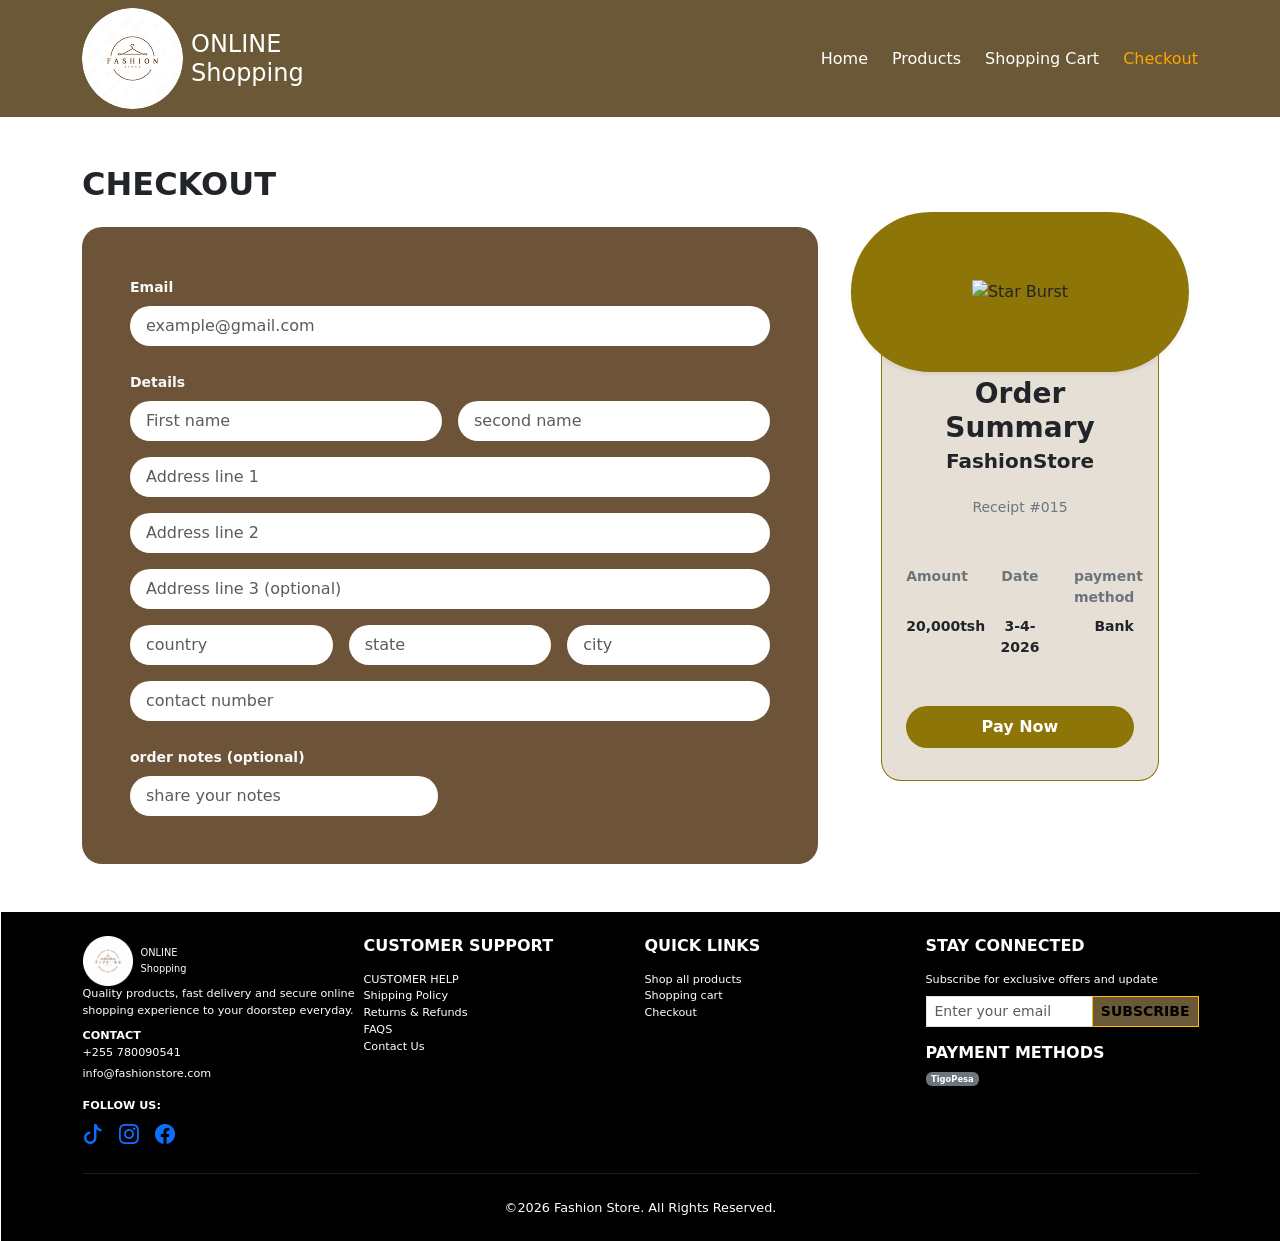
==== checkout.html @ 42ef6e22 "second changes" ====
<!DOCTYPE html>
<html lang="en">
<head>
    <meta charset="UTF-8">
    <meta name="viewport" content="width=device-width, initial-scale=1.0">
    <link href="https://cdn.jsdelivr.net/npm/bootstrap@5.0.2/dist/css/bootstrap.min.css" rel="stylesheet" 
    integrity="sha384-EVSTQN3/azprG1Anm3QDgpJLIm9Nao0Yz1ztcQTwFspd3yD65VohhpuuCOmLASjC" crossorigin="anonymous">
    <link href="https://cdn.jsdelivr.net/npm/bootstrap-icons@1.11.1/font/bootstrap-icons.css" rel="stylesheet">
    <title>SHOPPING Online</title>
    <link rel="stylesheet" href="style.css">
</head>
<nav class="navbar navbar-expand-lg sticky-top">
       <div class="container">
      <img src="image/logo.png" class="rounded-circle me-2" alt="logo">
      <h1 class="h4 text-white mb-0 "> ONLINE <br>Shopping </h1>
        <div class="collapse navbar-collapse justify-content-end" id="navbarNav">
        <ul class="navbar-nav d-flex flex-row gap-4">
        <li class="nav-item"><a class="navlink" href="index.html">Home</a></li>
        <li class="nav-item"><a class="navlink" href="products.html">Products</a></li>
        <li class="nav-item"><a class="navlink" href="shopping cart.html">Shopping Cart</a></li>
        <li class="nav-item"><a class="navlink active" href="checkout.html">Checkout</a></li>
            </ul>
        </div>
        </div>
    </nav>
<div class="container py-5">
  <h2 class="fw-bold text-uppercase mb-4">CHECKOUT</h2>

  <div class="row g-4">
    <!-- LEFT COLUMN: CHECKOUT FORM -->
    <div class="col-lg-8">
      <div class="p-4 p-md-5 text-white" style="background-color: #6d5438; border-radius: 20px;">
        <form>
          <!-- Email Section -->
          <div class="mb-4">
            <label class="form-label text-light small fw-semibold">Email</label>
            <input type="email" class="form-control rounded-pill border-0 py-2 px-3" placeholder="example@gmail.com">
          </div>

          <!-- Name Details -->
          <label class="form-label text-light small fw-semibold">Details</label>
          <div class="row g-3 mb-3">
            <div class="col-md-6">
              <input type="text" class="form-control rounded-pill border-0 py-2 px-3" placeholder="First name">
            </div>
            <div class="col-md-6">
              <input type="text" class="form-control rounded-pill border-0 py-2 px-3" placeholder="second name">
            </div>
          </div>

          <!-- Address Lines -->
          <div class="mb-3">
            <input type="text" class="form-control rounded-pill border-0 py-2 px-3 mb-3" placeholder="Address line 1">
            <input type="text" class="form-control rounded-pill border-0 py-2 px-3 mb-3" placeholder="Address line 2">
            <input type="text" class="form-control rounded-pill border-0 py-2 px-3" placeholder="Address line 3 (optional)">
          </div>

          <!-- Country, State, City -->
          <div class="row g-3 mb-3">
            <div class="col-md-4">
              <input type="text" class="form-control rounded-pill border-0 py-2 px-3" placeholder="country">
            </div>
            <div class="col-md-4">
              <input type="text" class="form-control rounded-pill border-0 py-2 px-3" placeholder="state">
            </div>
            <div class="col-md-4">
              <input type="text" class="form-control rounded-pill border-0 py-2 px-3" placeholder="city">
            </div>
          </div>

          <!-- Contact Number -->
          <div class="mb-4">
            <input type="tel" class="form-control rounded-pill border-0 py-2 px-3" placeholder="contact number">
          </div>

          <!-- Order Notes -->
          <div>
            <label class="form-label text-light small fw-semibold">order notes (optional)</label>
            <div class="row">
              <div class="col-md-6">
                <input type="text" class="form-control rounded-pill border-0 py-2 px-3" placeholder="share your notes">
              </div>
            </div>
          </div>
        </form>
      </div>
    </div>
   <!-- RIGHT COLUMN: RECEIPT CARD -->
<div class="col-lg-4 d-flex justify-content-center">
  
  <div class="position-relative w-100 d-flex flex-column align-items-center" style="margin-top: 20px;">
    
    <!-- 1. DUARA LA JUU (Oval Pill) -->
    <div class="position-absolute rounded-pill translate-middle-x d-flex align-items-center 
    justify-content-center shadow-sm" style="top: -35px; left: 50%; width: 95%; height: 160px;
     background-color: #8E7507; z-index: 2;">
      
      <img src="image/star 1.png" alt="Star Burst" style="max-width: 85%; 
      max-height: 50px; object-fit: contain;">
      
    </div>

    <!-- 3. RECTANGLE YA CHINI (Imeshushwa chini zaidi na urefu umeongezwa) -->
    <div class="p-4 text-center d-flex flex-column justify-content-between" 
         style="width: 78%; min-height: 520px; background-color: #e6dfd5; 
         border: 1px solid #8E7507; border-top: none; border-radius: 0 0 20px 20px; 
         padding-top: 130px !important; z-index: 1;">
      
      <!-- Taarifa za Risiti (Zimeshushwa chini) -->
      <div>
        <h3 class="fw-bold mb-1 text-dark">Order<br> Summary</h3>
        <h5 class="fw-semibold text-dark mb-4">FashionStore</h5>

        <p class="text-secondary small mb-5">Receipt #015</p>

        <div class="row text-secondary small mb-2 fw-semibold">
          <div class="col-4 text-start">Amount</div>
          <div class="col-4 text-center">Date</div>
          <div class="col-4 text-end">payment method</div>
        </div>

        <div class="row text-dark small fw-bold mb-4">
          <div class="col-4 text-start">20,000tsh</div>
          <div class="col-4 text-center">3-4-2026</div>
          <div class="col-4 text-end">Bank</div>
        </div>
      </div>

      <!-- Button ya Pay Now (Iko chini kabisa huko) -->
      <div class="pt-4 mb-2">
        <button class="btn text-white w-100 py-2 fw-semibold rounded-pill" 
        style="background-color: #8E7507;">
          Pay Now
        </button>
      </div>

    </div>

  </div>

</div>
  </div>
</div>
<footer class="footer-section py-3">
    <div class="container">
        <div class="row g-2 small">
            <div class="col-12 col-md-3">
        <div class="d-flex align-items-center">
        <img src="image\logo.png" alt="Logo" 
        class="footer-logo me-2" width="50px" height="50px">
        <div>
           <small class="logo-text text-white"> ONLINE<br>Shopping</small>
        </div>
        </div>
                <p class="mb-2">Quality products, fast delivery and secure online shopping experience to your doorstep everyday.</p>
                <p class="mb-1"><strong>CONTACT</strong><br>+255 780090541</p>
                <p class="mb-3">info@fashionstore.com</p>
                <p class="mb-1"><strong>FOLLOW US:</strong></p>
                <div class="d-flex gap-3 fs-5">
                    <a href="#" class="social-icon"><i class="bi bi-tiktok"></i></a>
                    <a href="#" class="social-icon"><i class="bi bi-instagram"></i></a>
                    <a href="#" class="social-icon"><i class="bi bi-facebook"></i></a>
                </div>
            </div>
            <div class="col-12 col-md-3">
                <h6 class="text-white fw-bold mb-3">CUSTOMER SUPPORT</h6>
                <ul class="list-unstyled footer-menu">
                    <li>CUSTOMER HELP</li>
                    <li>Shipping Policy</li>
                    <li>Returns & Refunds</li>
                    <li>FAQS</li>
                    <li>Contact Us</li>
                </ul>
            </div>
            <div class="col-12 col-md-3">
                <h6 class="text-white fw-bold mb-3">QUICK LINKS</h6>
                <ul class="list-unstyled footer-menu">
                   <li><a href="products.html" class="text-white text-decoration-none">Shop all products</a></li>
                    <li><a href="shopping cart.html" class="text-white text-decoration-none">Shopping cart</a></li>
                    <li><a href="checkout.html" class="text-white text-decoration-none">Checkout</a></li>
                </ul>
            </div>
            <div class="col-12 col-md-3">
                <h6 class="text-white fw-bold mb-3">STAY CONNECTED</h6>
                <p class="mb-2">Subscribe for exclusive offers and update</p>
                <div class="input-group mb-3">
                    <input type="email" class="form-control form-control-sm rounded-0" placeholder="Enter your email">
                    <button class="btn btn-warning btn-sm rounded-0 fw-bold" type="button">SUBSCRIBE</button>
                </div>
                <h6 class="text-white fw-bold mb-2">PAYMENT METHODS</h6>
                <div>
                    <span class="badge bg-secondary">TigoPesa</span>
                </div>
            </div>

        </div>

        <hr class="my-4 border-secondary">
        
        <div class="text-center">
            <p class="mb-0">&copy;2026 Fashion Store. All Rights Reserved.</p>
        </div>
    </div>
</footer>
</body>
</html>
---- style.css ----
nav{
    background-color: #6A5836;
}
.brand{
    display: flex;
    align-items: center;
}
.brand img{
    width: 50px;
    height: 50px;
}
.brand h1{
    font-size: 24px;
    margin: 0;
}
nav a{
    color: white;
    text-decoration: none;
}
.active{
    color: orange;
}
.hero-section{
    background-image: url("image/banner.jpg");
    background-size: cover;
    height: 200px;
    background-position: center;
    color: aliceblue;
    min-height: 60vh;
    background-color: rgba(0,0,0,0.5);
    backdrop-filter: blur(3px);                             
}
.btn-custom-brown {
    background-color: #5c4b37; 
    color: #ffffff;
    border: none;
}

.btn-custom-brown:hover {
    background-color: purple;
    color: #ffffff;
}

.btn-custom-gold {
    background-color: #a38241;
    color: #ffffff;
}
.my-btn{
    background-color: #6A5836;
    color: white;
}
.footer-section{
   background-color: black; 
   color: white;
    padding: 1.5rem !important;
    font-size: 0.8rem;
    margin-left: 1px;
}
.footer-links{
    margin-bottom: 3px;
    text-decoration: none;
}
/*product page*/
.btn-sm{
    background-color: #6A5836;
}
.card-img-top{
    height: 200px;
    object-fit: cover;
}
.product-card{
     transition: transform 0.3s ease;
}
.product-card:hover{
    transform: scale(1.2);
}
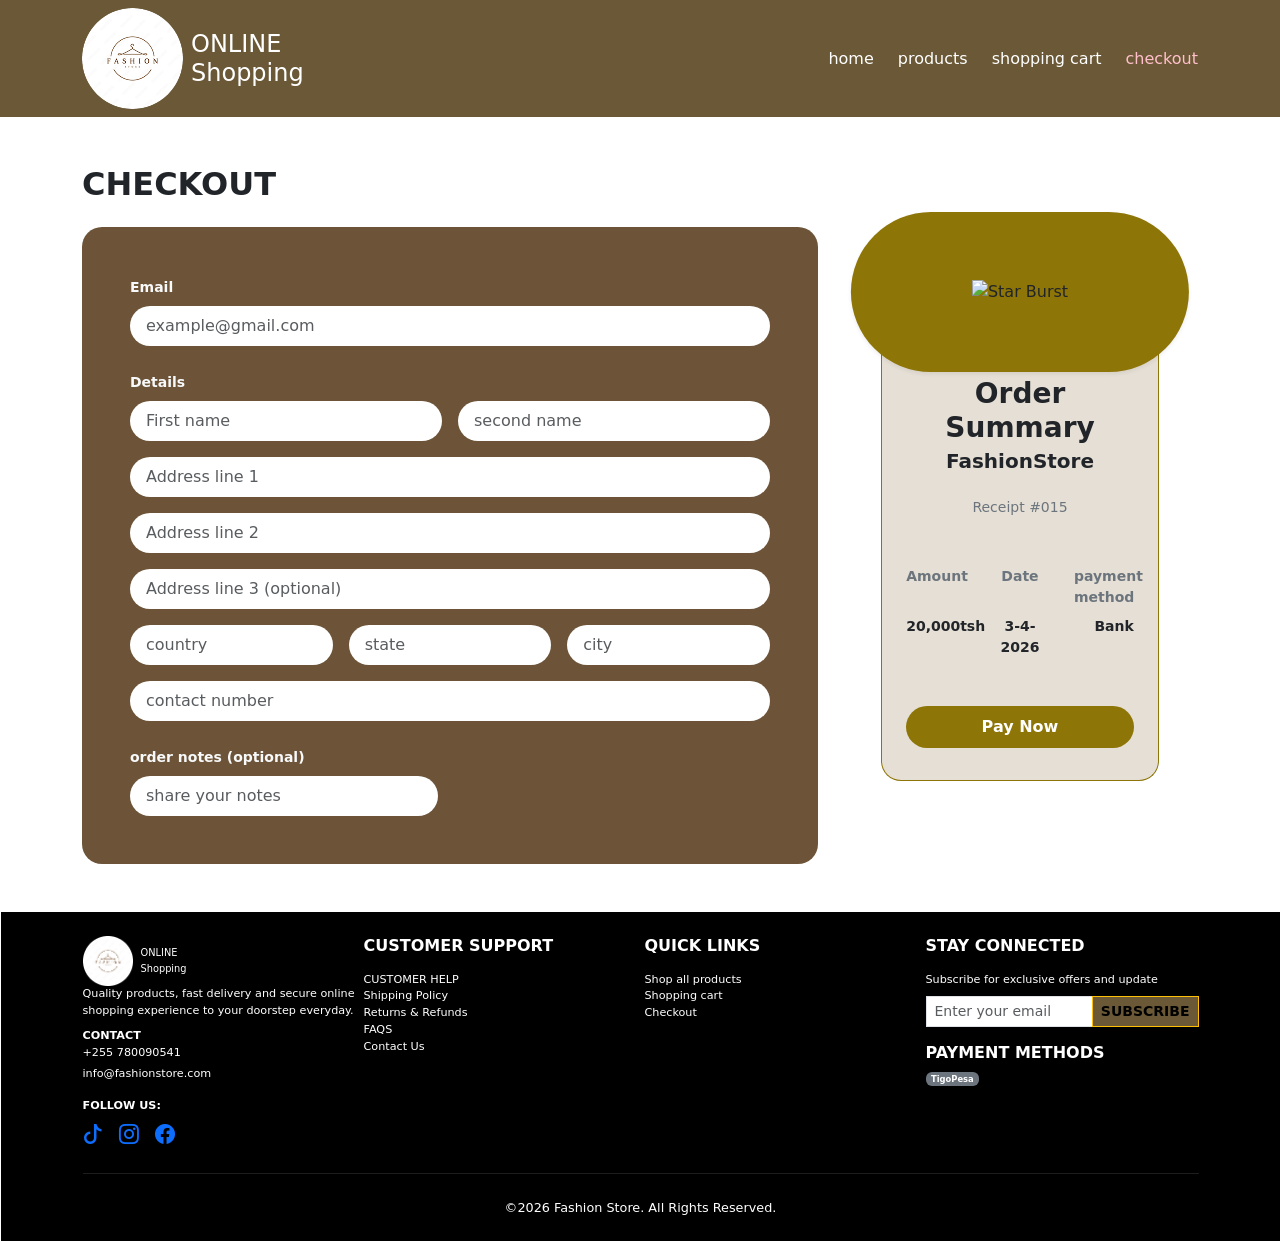
==== commit 424cf1b7: "updated added to cart btn" ====
--- a/checkout.html
+++ b/checkout.html
@@ -15,10 +15,10 @@
       <h1 class="h4 text-white mb-0 "> ONLINE <br>Shopping </h1>
         <div class="collapse navbar-collapse justify-content-end" id="navbarNav">
         <ul class="navbar-nav d-flex flex-row gap-4">
-        <li class="nav-item"><a class="navlink" href="index.html">Home</a></li>
-        <li class="nav-item"><a class="navlink" href="products.html">Products</a></li>
-        <li class="nav-item"><a class="navlink" href="shopping cart.html">Shopping Cart</a></li>
-        <li class="nav-item"><a class="navlink active" href="checkout.html">Checkout</a></li>
+        <li class="nav-item"><a class="navlink" href="index.html">home</a></li>
+        <li class="nav-item"><a class="navlink" href="products.html">products</a></li>
+        <li class="nav-item"><a class="navlink" href="shopping cart.html">shopping cart</a></li>
+        <li class="nav-item"><a class="navlink active" href="checkout.html">checkout</a></li>
             </ul>
         </div>
         </div>
--- a/style.css
+++ b/style.css
@@ -19,7 +19,7 @@
     text-decoration: none;
 }
 .active{
-    color: orange;
+    color: pink;
 }
 .hero-section{
     background-image: url("image/banner.jpg");
@@ -64,6 +64,11 @@
 /*product page*/
 .btn-sm{
     background-color: #6A5836;
+    transition: all 0.3s ease-in-out !important;
+}
+.btn-sm:hover{
+  transform: translateY(-5px);
+  box-shadow: 0 4px 10px rgba(0, 0,0,0.2);
 }
 .card-img-top{
     height: 200px;
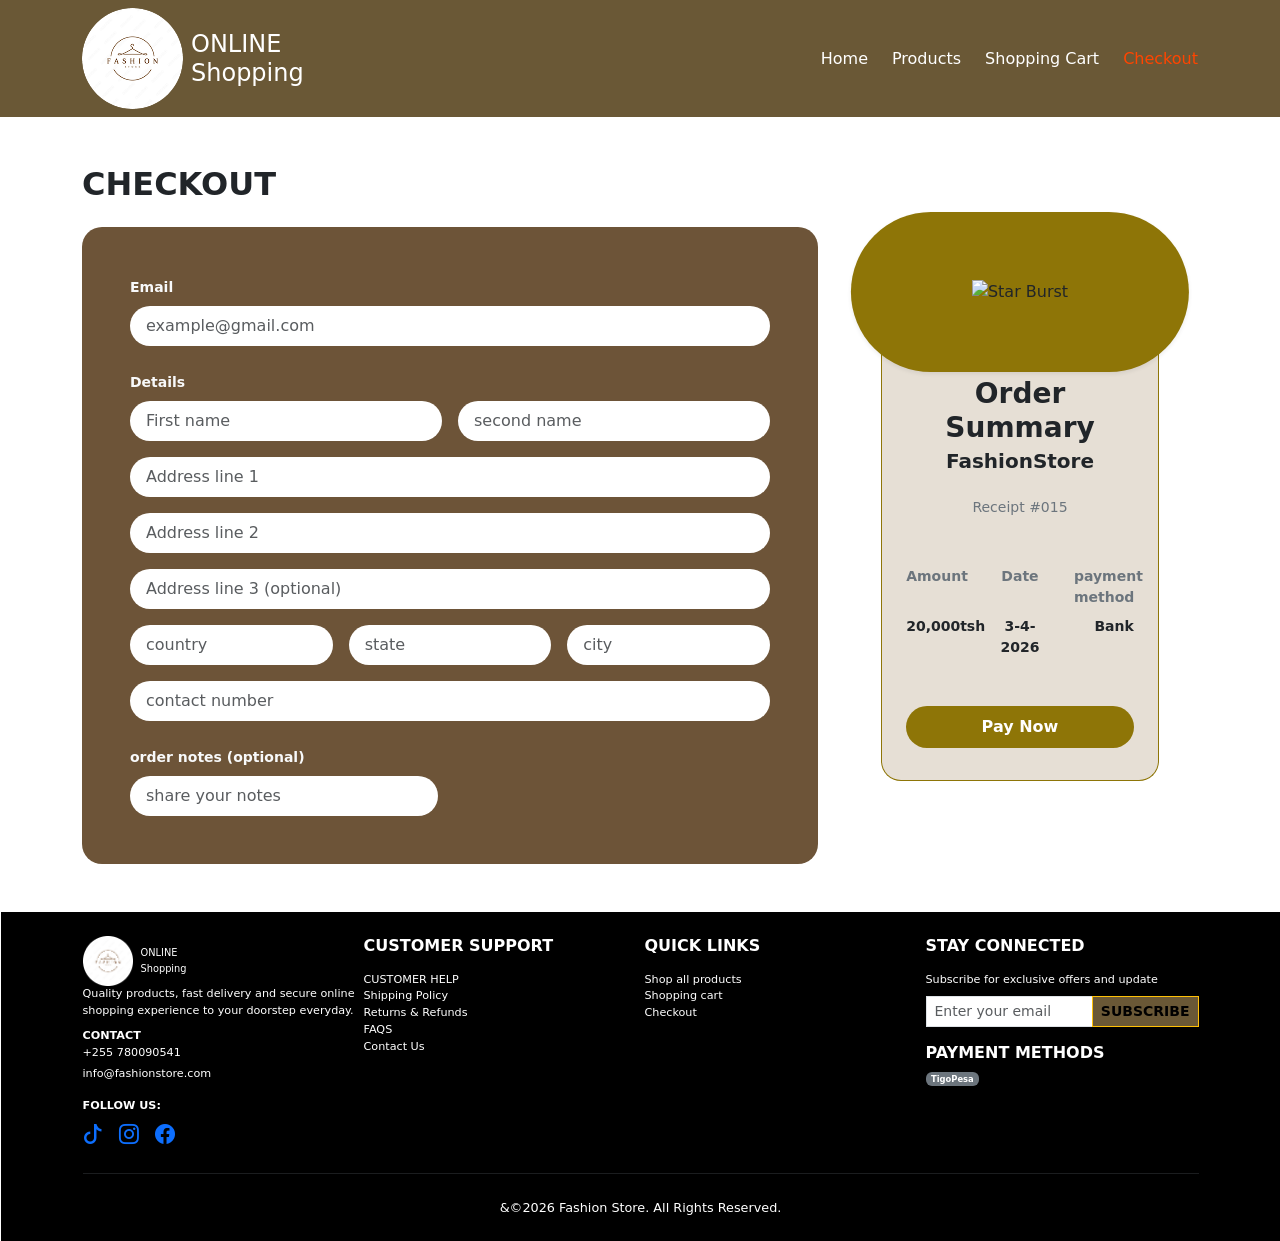
==== commit 4325618b: "changes" ====
--- a/checkout.html
+++ b/checkout.html
@@ -15,10 +15,10 @@
       <h1 class="h4 text-white mb-0 "> ONLINE <br>Shopping </h1>
         <div class="collapse navbar-collapse justify-content-end" id="navbarNav">
         <ul class="navbar-nav d-flex flex-row gap-4">
-        <li class="nav-item"><a class="navlink" href="index.html">home</a></li>
-        <li class="nav-item"><a class="navlink" href="products.html">products</a></li>
-        <li class="nav-item"><a class="navlink" href="shopping cart.html">shopping cart</a></li>
-        <li class="nav-item"><a class="navlink active" href="checkout.html">checkout</a></li>
+        <li class="nav-item"><a class="navlink" href="index.html">Home</a></li>
+        <li class="nav-item"><a class="navlink" href="products.html">Products</a></li>
+        <li class="nav-item"><a class="navlink" href="shopping cart.html">Shopping Cart</a></li>
+        <li class="nav-item"><a class="navlink active" href="checkout.html">Checkout</a></li>
             </ul>
         </div>
         </div>
@@ -198,7 +198,7 @@
         <hr class="my-4 border-secondary">
         
         <div class="text-center">
-            <p class="mb-0">&copy;2026 Fashion Store. All Rights Reserved.</p>
+            <p class="mb-0">&&copy;2026 Fashion Store. All Rights Reserved.</p>
         </div>
     </div>
 </footer>
--- a/style.css
+++ b/style.css
@@ -19,7 +19,7 @@
     text-decoration: none;
 }
 .active{
-    color: pink;
+    color: orangered
 }
 .hero-section{
     background-image: url("image/banner.jpg");
@@ -64,11 +64,6 @@
 /*product page*/
 .btn-sm{
     background-color: #6A5836;
-    transition: all 0.3s ease-in-out !important;
-}
-.btn-sm:hover{
-  transform: translateY(-5px);
-  box-shadow: 0 4px 10px rgba(0, 0,0,0.2);
 }
 .card-img-top{
     height: 200px;
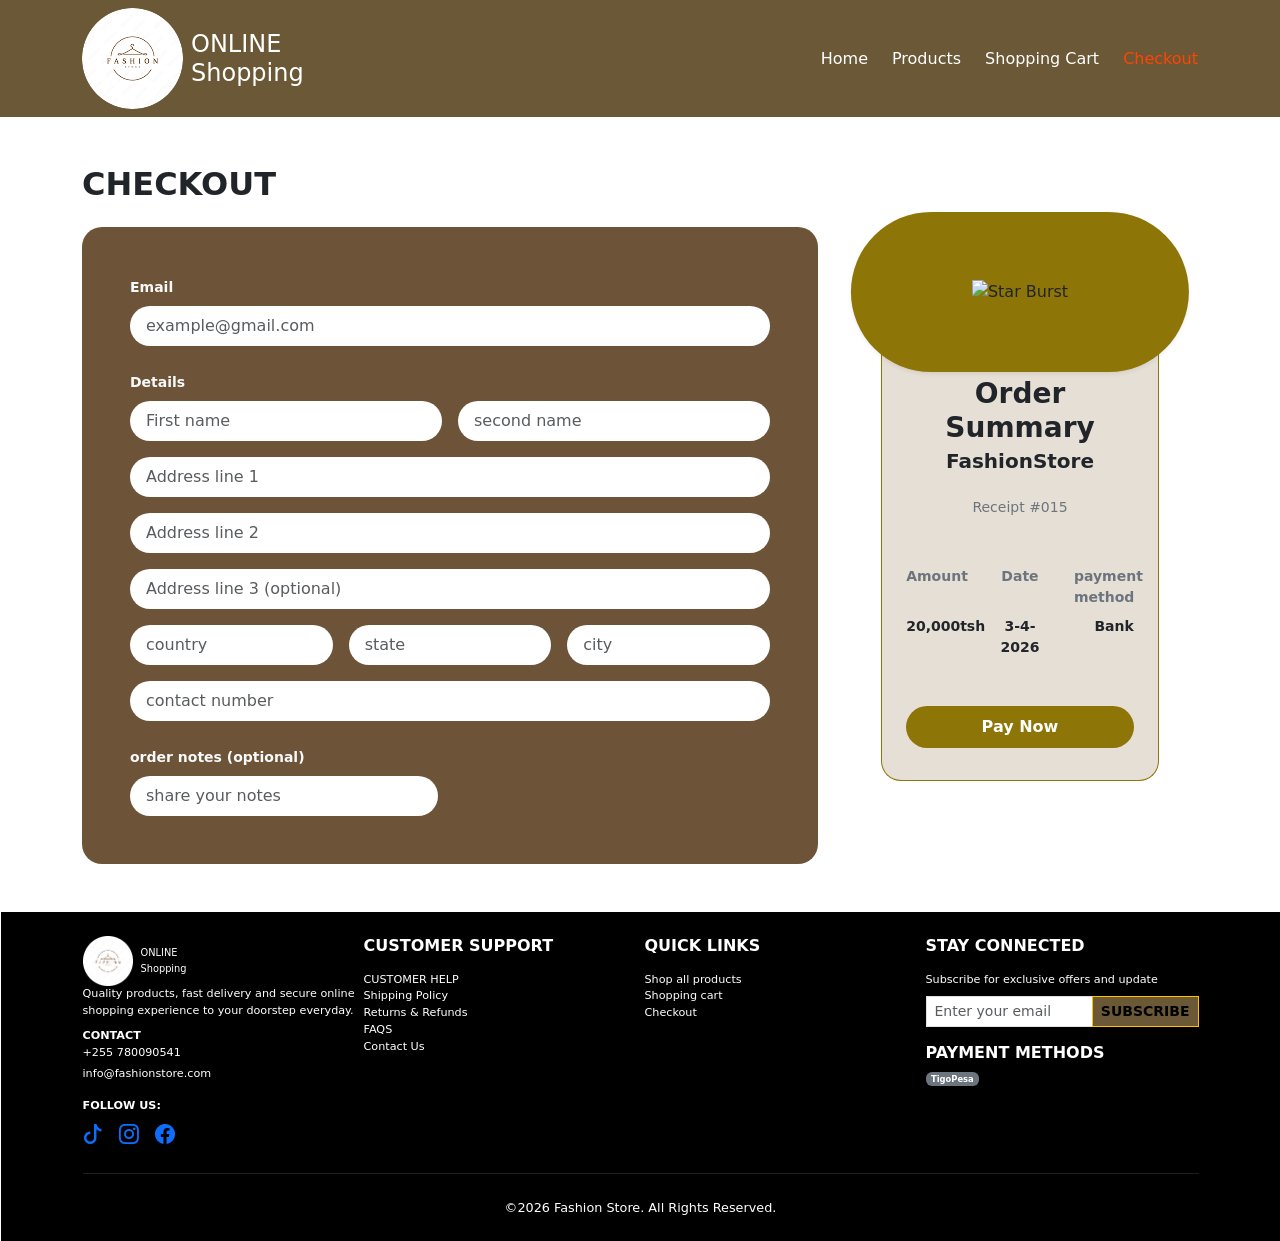
==== commit faa36a39: "changes" ====
--- a/checkout.html
+++ b/checkout.html
@@ -198,7 +198,7 @@
         <hr class="my-4 border-secondary">
         
         <div class="text-center">
-            <p class="mb-0">&&copy;2026 Fashion Store. All Rights Reserved.</p>
+            <p class="mb-0">&copy;2026 Fashion Store. All Rights Reserved.</p>
         </div>
     </div>
 </footer>
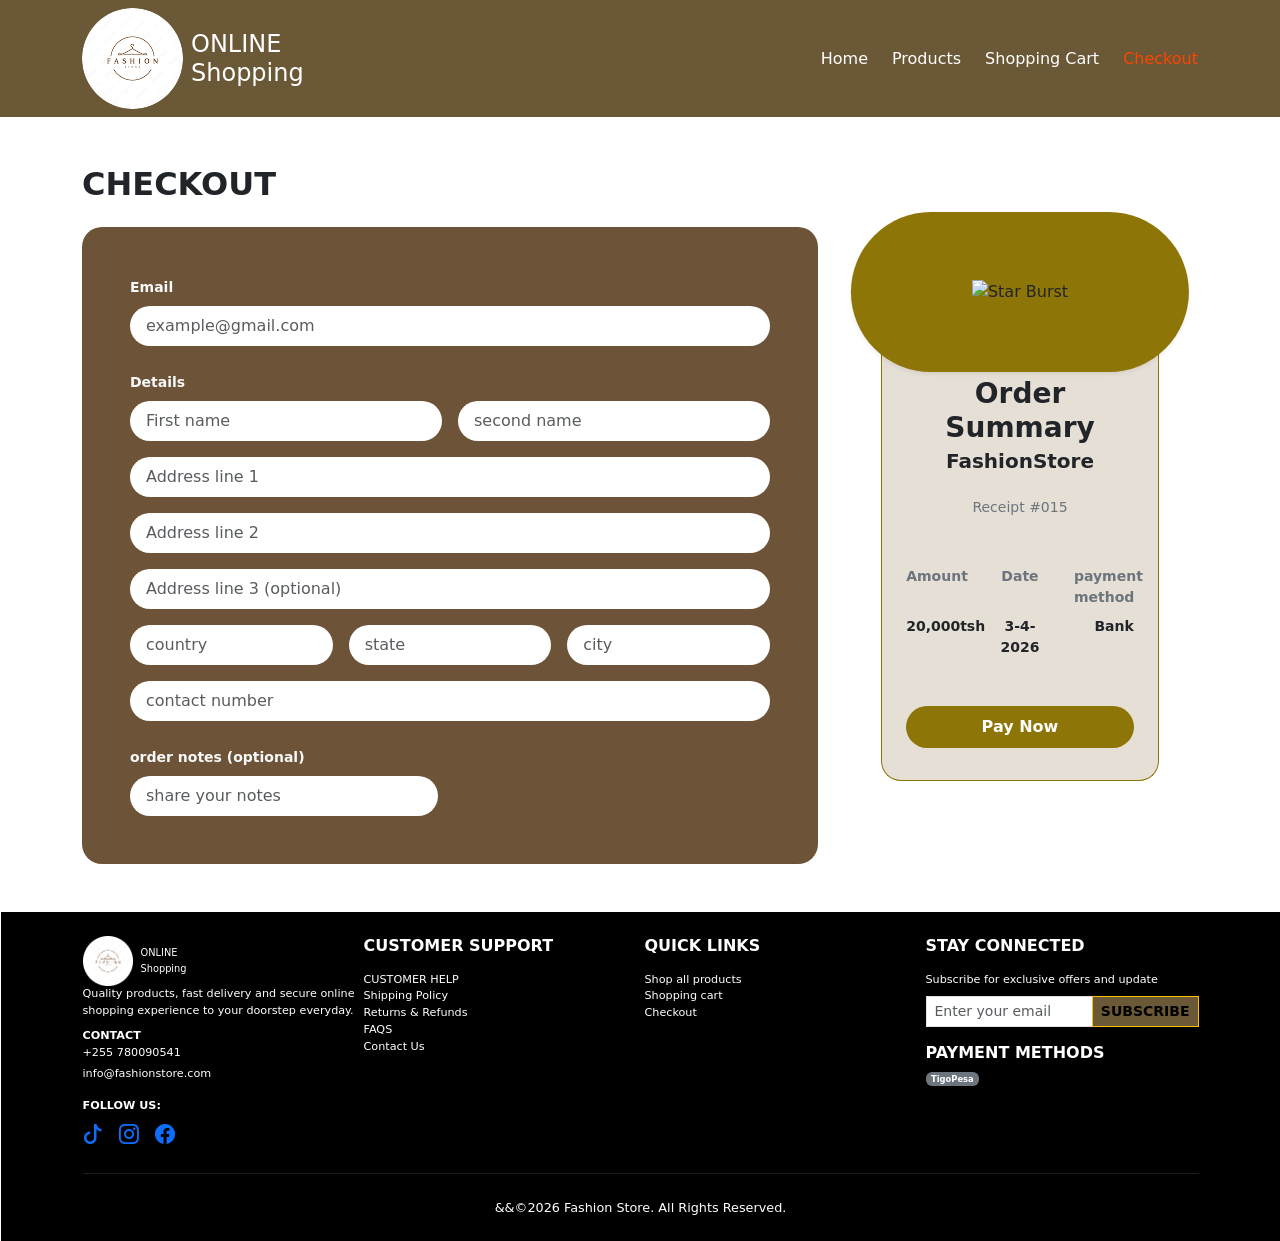
==== commit 068ba30a: "changes" ====
--- a/checkout.html
+++ b/checkout.html
@@ -198,7 +198,7 @@
         <hr class="my-4 border-secondary">
         
         <div class="text-center">
-            <p class="mb-0">&copy;2026 Fashion Store. All Rights Reserved.</p>
+            <p class="mb-0">&&&copy;2026 Fashion Store. All Rights Reserved.</p>
         </div>
     </div>
 </footer>
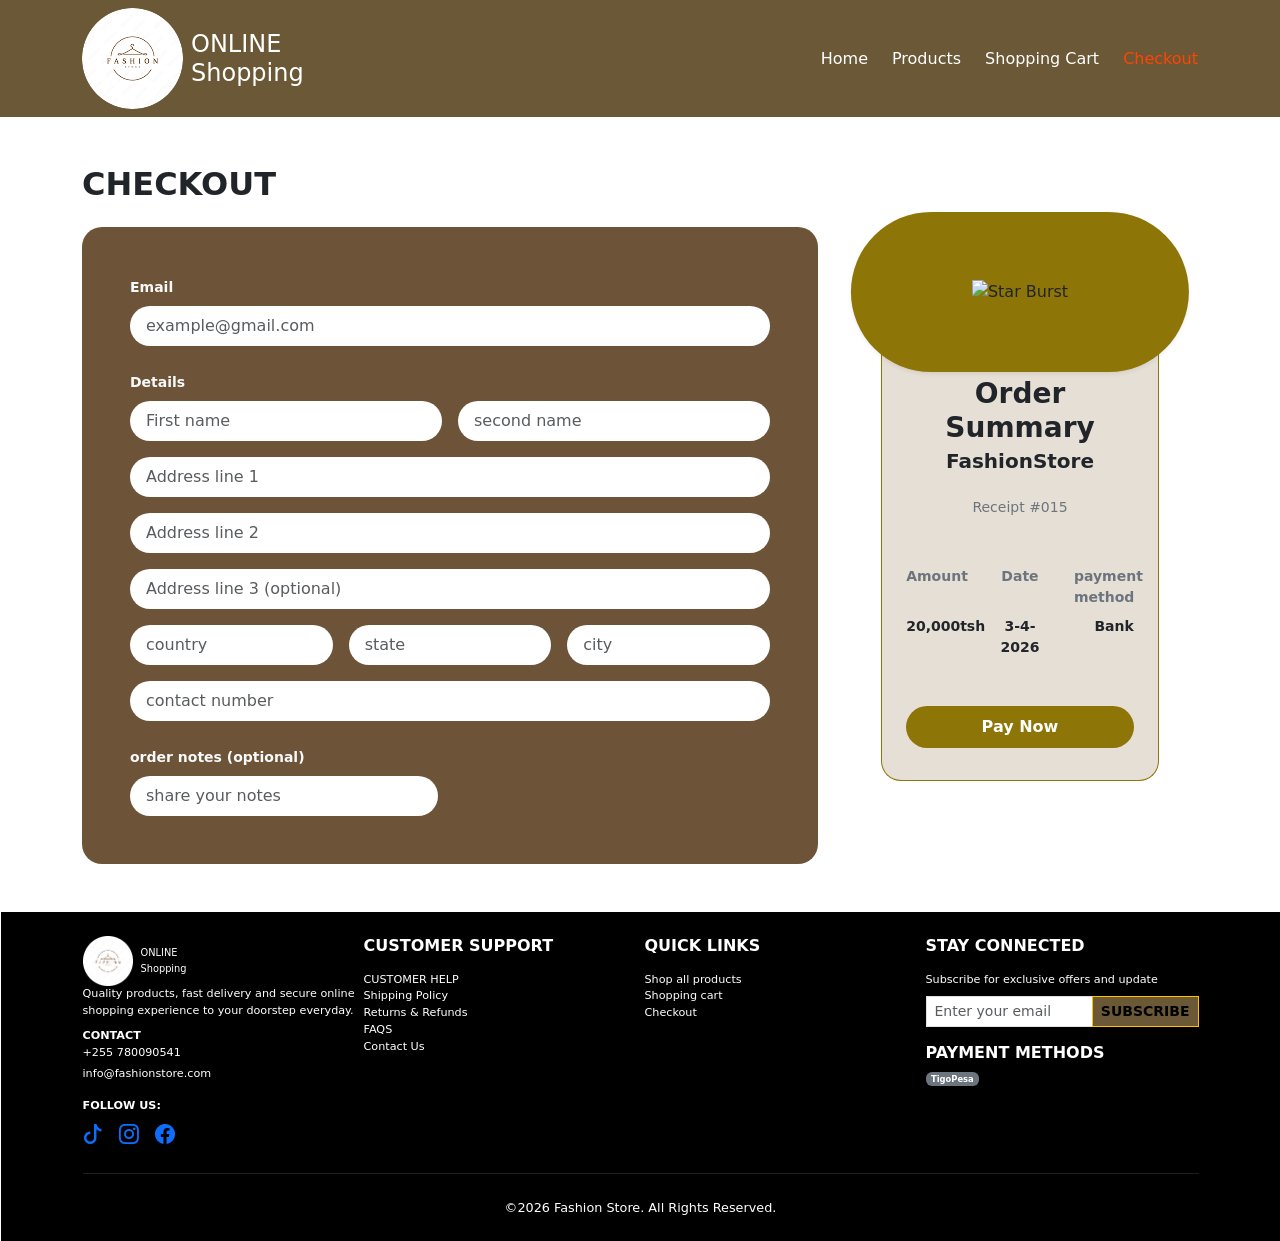
==== commit 12f4505c: "changes" ====
--- a/checkout.html
+++ b/checkout.html
@@ -198,7 +198,7 @@
         <hr class="my-4 border-secondary">
         
         <div class="text-center">
-            <p class="mb-0">&&&copy;2026 Fashion Store. All Rights Reserved.</p>
+            <p class="mb-0">&copy;2026 Fashion Store. All Rights Reserved.</p>
         </div>
     </div>
 </footer>
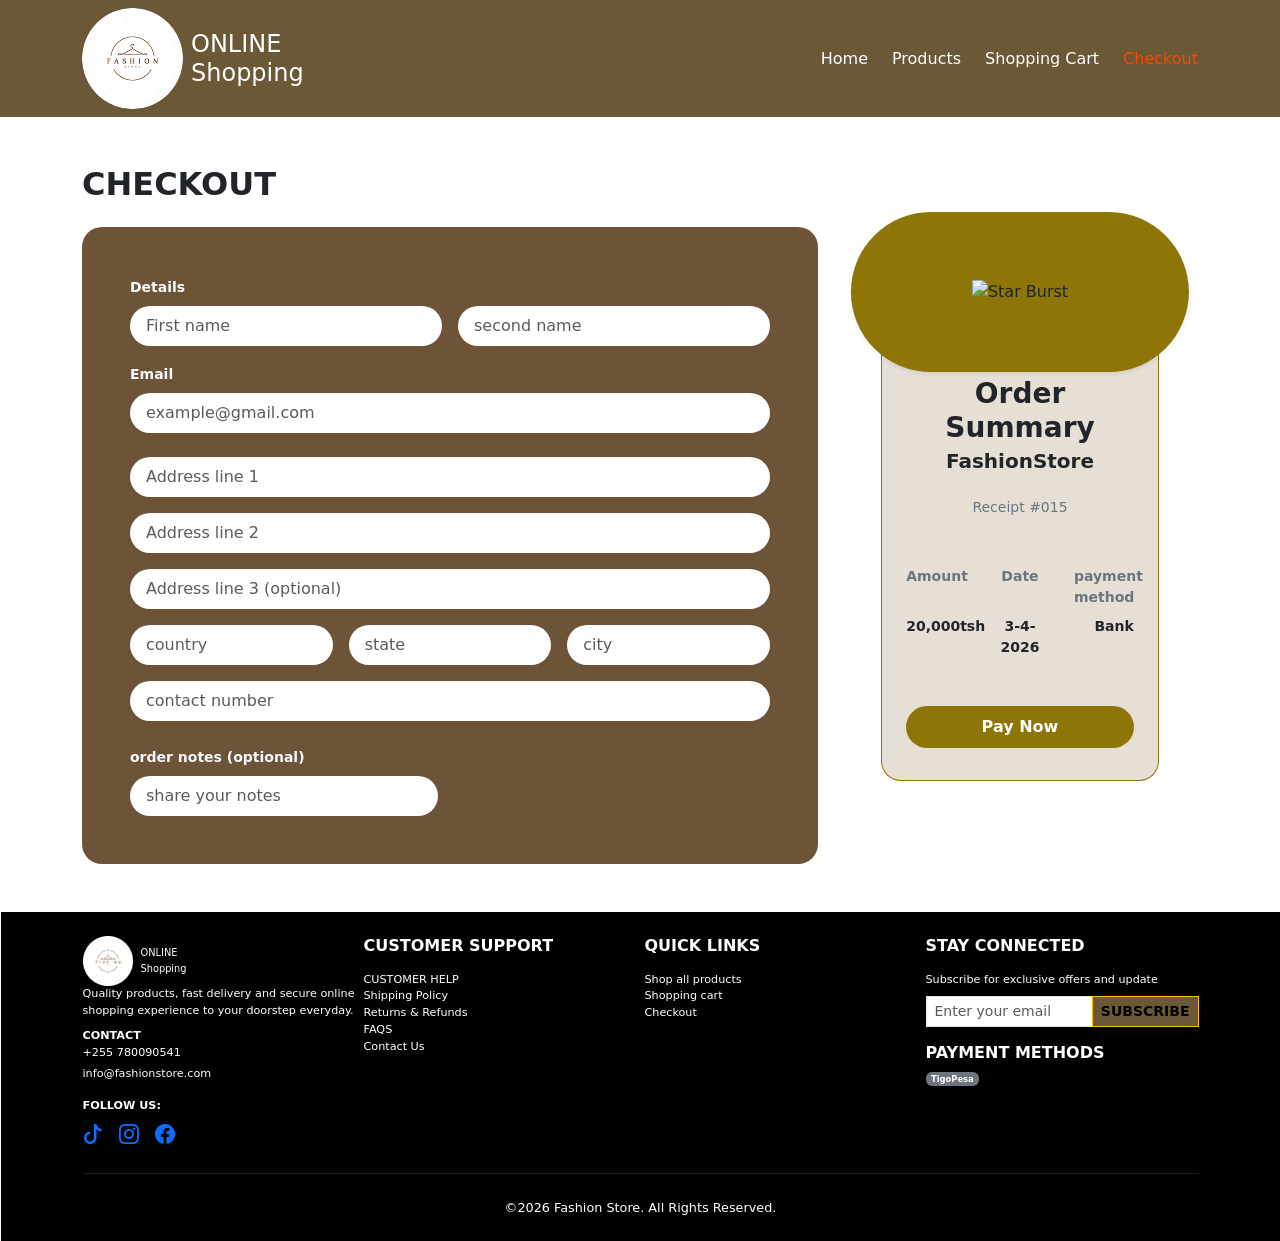
==== commit 0cd0a092: "fourth changes inside submodule" ====
--- a/checkout.html
+++ b/checkout.html
@@ -27,17 +27,13 @@
   <h2 class="fw-bold text-uppercase mb-4">CHECKOUT</h2>
 
   <div class="row g-4">
-    <!-- LEFT COLUMN: CHECKOUT FORM -->
+  
     <div class="col-lg-8">
       <div class="p-4 p-md-5 text-white" style="background-color: #6d5438; border-radius: 20px;">
         <form>
-          <!-- Email Section -->
-          <div class="mb-4">
-            <label class="form-label text-light small fw-semibold">Email</label>
-            <input type="email" class="form-control rounded-pill border-0 py-2 px-3" placeholder="example@gmail.com">
-          </div>
-
-          <!-- Name Details -->
+        
+          
+        
           <label class="form-label text-light small fw-semibold">Details</label>
           <div class="row g-3 mb-3">
             <div class="col-md-6">
@@ -47,15 +43,20 @@
               <input type="text" class="form-control rounded-pill border-0 py-2 px-3" placeholder="second name">
             </div>
           </div>
-
-          <!-- Address Lines -->
+          <div class="mb-4">
+            <label class="form-label text-light small fw-semibold">Email</label>
+            <input type="email" class="form-control rounded-pill border-0 py-2 px-3" placeholder="example@gmail.com">
+          </div>
+
+
+    
           <div class="mb-3">
             <input type="text" class="form-control rounded-pill border-0 py-2 px-3 mb-3" placeholder="Address line 1">
             <input type="text" class="form-control rounded-pill border-0 py-2 px-3 mb-3" placeholder="Address line 2">
             <input type="text" class="form-control rounded-pill border-0 py-2 px-3" placeholder="Address line 3 (optional)">
           </div>
 
-          <!-- Country, State, City -->
+
           <div class="row g-3 mb-3">
             <div class="col-md-4">
               <input type="text" class="form-control rounded-pill border-0 py-2 px-3" placeholder="country">
@@ -68,12 +69,12 @@
             </div>
           </div>
 
-          <!-- Contact Number -->
+
           <div class="mb-4">
             <input type="tel" class="form-control rounded-pill border-0 py-2 px-3" placeholder="contact number">
           </div>
 
-          <!-- Order Notes -->
+
           <div>
             <label class="form-label text-light small fw-semibold">order notes (optional)</label>
             <div class="row">
@@ -85,12 +86,12 @@
         </form>
       </div>
     </div>
-   <!-- RIGHT COLUMN: RECEIPT CARD -->
+  
 <div class="col-lg-4 d-flex justify-content-center">
   
   <div class="position-relative w-100 d-flex flex-column align-items-center" style="margin-top: 20px;">
     
-    <!-- 1. DUARA LA JUU (Oval Pill) -->
+
     <div class="position-absolute rounded-pill translate-middle-x d-flex align-items-center 
     justify-content-center shadow-sm" style="top: -35px; left: 50%; width: 95%; height: 160px;
      background-color: #8E7507; z-index: 2;">
@@ -100,13 +101,12 @@
       
     </div>
 
-    <!-- 3. RECTANGLE YA CHINI (Imeshushwa chini zaidi na urefu umeongezwa) -->
+  
     <div class="p-4 text-center d-flex flex-column justify-content-between" 
          style="width: 78%; min-height: 520px; background-color: #e6dfd5; 
          border: 1px solid #8E7507; border-top: none; border-radius: 0 0 20px 20px; 
          padding-top: 130px !important; z-index: 1;">
       
-      <!-- Taarifa za Risiti (Zimeshushwa chini) -->
       <div>
         <h3 class="fw-bold mb-1 text-dark">Order<br> Summary</h3>
         <h5 class="fw-semibold text-dark mb-4">FashionStore</h5>
@@ -125,8 +125,6 @@
           <div class="col-4 text-end">Bank</div>
         </div>
       </div>
-
-      <!-- Button ya Pay Now (Iko chini kabisa huko) -->
       <div class="pt-4 mb-2">
         <button class="btn text-white w-100 py-2 fw-semibold rounded-pill" 
         style="background-color: #8E7507;">
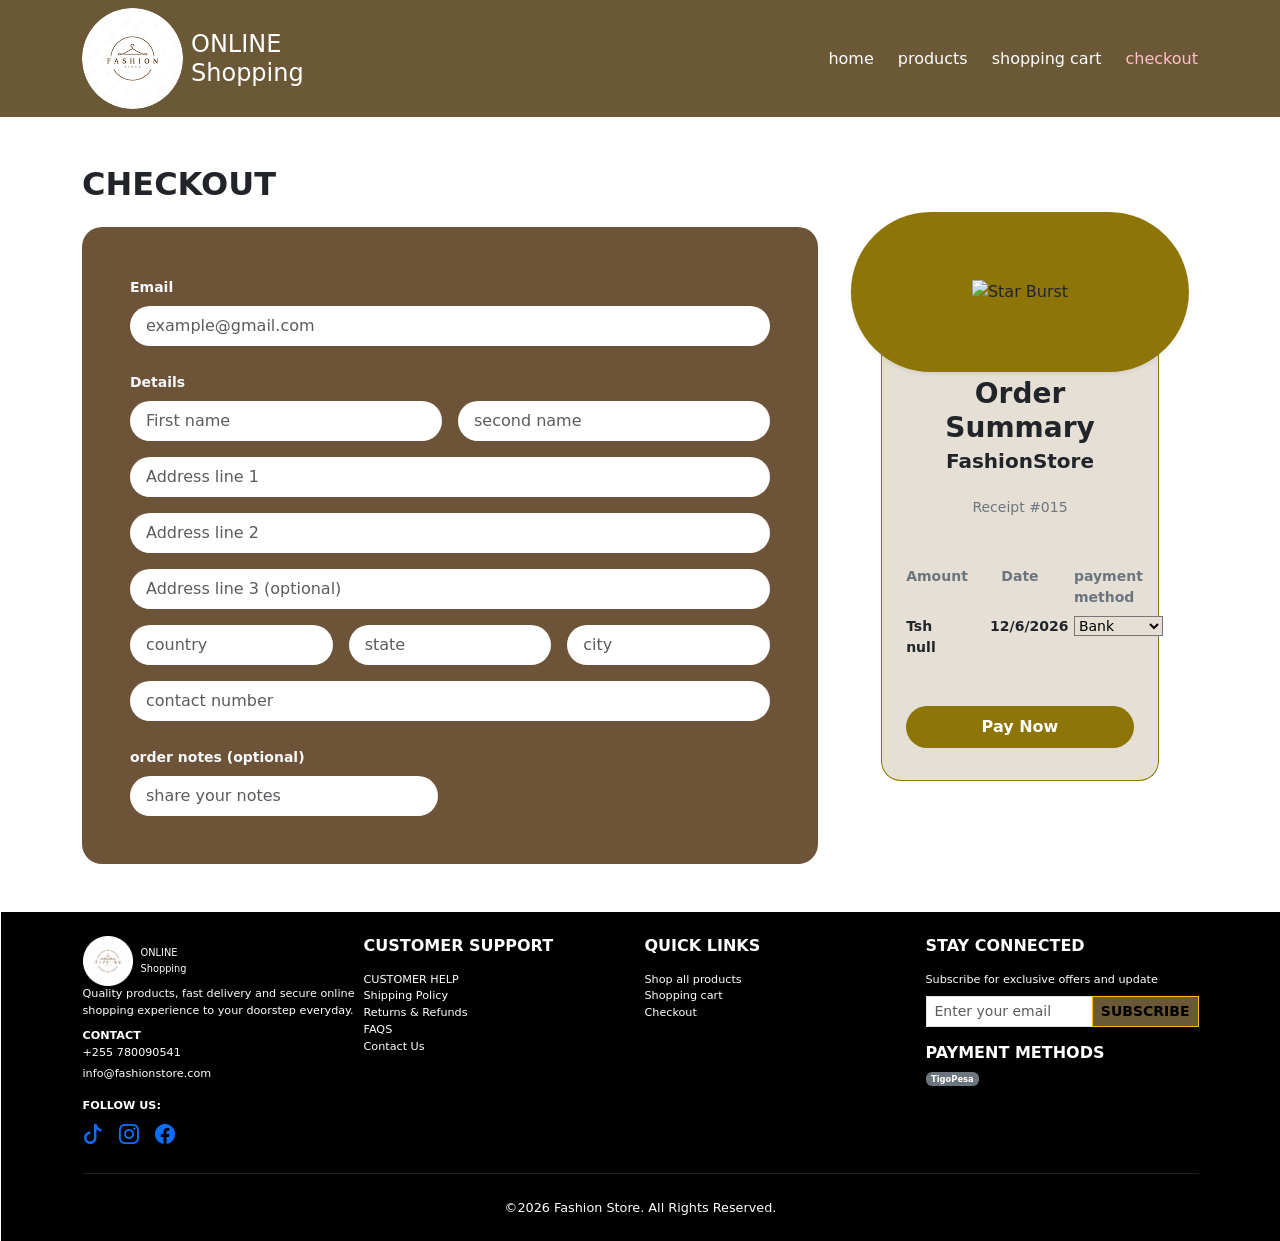
==== commit 07ac91b8: "added javascript" ====
--- a/checkout.html
+++ b/checkout.html
@@ -15,10 +15,10 @@
       <h1 class="h4 text-white mb-0 "> ONLINE <br>Shopping </h1>
         <div class="collapse navbar-collapse justify-content-end" id="navbarNav">
         <ul class="navbar-nav d-flex flex-row gap-4">
-        <li class="nav-item"><a class="navlink" href="index.html">Home</a></li>
-        <li class="nav-item"><a class="navlink" href="products.html">Products</a></li>
-        <li class="nav-item"><a class="navlink" href="shopping cart.html">Shopping Cart</a></li>
-        <li class="nav-item"><a class="navlink active" href="checkout.html">Checkout</a></li>
+        <li class="nav-item"><a class="navlink" href="index.html">home</a></li>
+        <li class="nav-item"><a class="navlink" href="products.html">products</a></li>
+        <li class="nav-item"><a class="navlink" href="shopping-cart.html">shopping cart</a></li>
+        <li class="nav-item"><a class="navlink active" href="checkout.html">checkout</a></li>
             </ul>
         </div>
         </div>
@@ -27,13 +27,17 @@
   <h2 class="fw-bold text-uppercase mb-4">CHECKOUT</h2>
 
   <div class="row g-4">
-  
+    <!-- LEFT COLUMN: CHECKOUT FORM -->
     <div class="col-lg-8">
       <div class="p-4 p-md-5 text-white" style="background-color: #6d5438; border-radius: 20px;">
         <form>
-        
-          
-        
+          <!-- Email Section -->
+          <div class="mb-4">
+            <label class="form-label text-light small fw-semibold">Email</label>
+            <input type="email" class="form-control rounded-pill border-0 py-2 px-3" placeholder="example@gmail.com">
+          </div>
+
+          <!-- Name Details -->
           <label class="form-label text-light small fw-semibold">Details</label>
           <div class="row g-3 mb-3">
             <div class="col-md-6">
@@ -43,20 +47,15 @@
               <input type="text" class="form-control rounded-pill border-0 py-2 px-3" placeholder="second name">
             </div>
           </div>
-          <div class="mb-4">
-            <label class="form-label text-light small fw-semibold">Email</label>
-            <input type="email" class="form-control rounded-pill border-0 py-2 px-3" placeholder="example@gmail.com">
-          </div>
-
-
-    
+
+          <!-- Address Lines -->
           <div class="mb-3">
             <input type="text" class="form-control rounded-pill border-0 py-2 px-3 mb-3" placeholder="Address line 1">
             <input type="text" class="form-control rounded-pill border-0 py-2 px-3 mb-3" placeholder="Address line 2">
             <input type="text" class="form-control rounded-pill border-0 py-2 px-3" placeholder="Address line 3 (optional)">
           </div>
 
-
+          <!-- Country, State, City -->
           <div class="row g-3 mb-3">
             <div class="col-md-4">
               <input type="text" class="form-control rounded-pill border-0 py-2 px-3" placeholder="country">
@@ -69,12 +68,12 @@
             </div>
           </div>
 
-
+          <!-- Contact Number -->
           <div class="mb-4">
             <input type="tel" class="form-control rounded-pill border-0 py-2 px-3" placeholder="contact number">
           </div>
 
-
+          <!-- Order Notes -->
           <div>
             <label class="form-label text-light small fw-semibold">order notes (optional)</label>
             <div class="row">
@@ -86,12 +85,12 @@
         </form>
       </div>
     </div>
-  
+   <!-- RIGHT COLUMN: RECEIPT CARD -->
 <div class="col-lg-4 d-flex justify-content-center">
   
   <div class="position-relative w-100 d-flex flex-column align-items-center" style="margin-top: 20px;">
     
-
+    <!-- 1. DUARA LA JUU (Oval Pill) -->
     <div class="position-absolute rounded-pill translate-middle-x d-flex align-items-center 
     justify-content-center shadow-sm" style="top: -35px; left: 50%; width: 95%; height: 160px;
      background-color: #8E7507; z-index: 2;">
@@ -101,12 +100,13 @@
       
     </div>
 
-  
+    <!-- 3. RECTANGLE YA CHINI (Imeshushwa chini zaidi na urefu umeongezwa) -->
     <div class="p-4 text-center d-flex flex-column justify-content-between" 
          style="width: 78%; min-height: 520px; background-color: #e6dfd5; 
          border: 1px solid #8E7507; border-top: none; border-radius: 0 0 20px 20px; 
          padding-top: 130px !important; z-index: 1;">
       
+      <!-- Taarifa za Risiti (Zimeshushwa chini) -->
       <div>
         <h3 class="fw-bold mb-1 text-dark">Order<br> Summary</h3>
         <h5 class="fw-semibold text-dark mb-4">FashionStore</h5>
@@ -120,14 +120,20 @@
         </div>
 
         <div class="row text-dark small fw-bold mb-4">
-          <div class="col-4 text-start">20,000tsh</div>
-          <div class="col-4 text-center">3-4-2026</div>
-          <div class="col-4 text-end">Bank</div>
+          <div class="col-4 text-start" id="finalAmount"></div>
+          <div class="col-4 text-center" id="todayDate"></div>
+          <div class="col-4 text-end"><select name="payment method" style="background-color:#e6dfd5 ;">
+            <option>Bank</option>
+            <option>Mpesa</option>
+            <option>Tigo Pesa</option>
+          </select>
+        </div>
         </div>
       </div>
+
       <div class="pt-4 mb-2">
         <button class="btn text-white w-100 py-2 fw-semibold rounded-pill" 
-        style="background-color: #8E7507;">
+        style="background-color: #8E7507;" id="payNow">
           Pay Now
         </button>
       </div>
@@ -155,9 +161,12 @@
                 <p class="mb-3">info@fashionstore.com</p>
                 <p class="mb-1"><strong>FOLLOW US:</strong></p>
                 <div class="d-flex gap-3 fs-5">
-                    <a href="#" class="social-icon"><i class="bi bi-tiktok"></i></a>
-                    <a href="#" class="social-icon"><i class="bi bi-instagram"></i></a>
-                    <a href="#" class="social-icon"><i class="bi bi-facebook"></i></a>
+                     <a href="https://www.tiktok.com/zara" target="_blank" 
+                    class="social-icon"><i class="bi bi-tiktok"></i></a>
+                    <a href="https://www.instagram.com/zara" target="_blank" 
+                    class="social-icon"><i class="bi bi-instagram"></i></a>
+                    <a href="https://www.facebook.com/zara" target="_blank"
+                     class="social-icon"><i class="bi bi-facebook"></i></a>
                 </div>
             </div>
             <div class="col-12 col-md-3">
@@ -200,5 +209,6 @@
         </div>
     </div>
 </footer>
+<script src="checkout.js"></script>
 </body>
 </html>
--- a/style.css
+++ b/style.css
@@ -14,12 +14,21 @@
     font-size: 24px;
     margin: 0;
 }
+.nav-link{
+    display: flex;
+    justify-content: center;
+    gap: 5px;
+}
 nav a{
     color: white;
     text-decoration: none;
 }
 .active{
-    color: orangered
+    color: pink;
+}
+.badge-black {
+  color: white;
+  vertical-align: middle;
 }
 .hero-section{
     background-image: url("image/banner.jpg");
@@ -28,7 +37,6 @@
     background-position: center;
     color: aliceblue;
     min-height: 60vh;
-    background-color: rgba(0,0,0,0.5);
     backdrop-filter: blur(3px);                             
 }
 .btn-custom-brown {
@@ -36,7 +44,6 @@
     color: #ffffff;
     border: none;
 }
-
 .btn-custom-brown:hover {
     background-color: purple;
     color: #ffffff;
@@ -64,6 +71,11 @@
 /*product page*/
 .btn-sm{
     background-color: #6A5836;
+    transition: all 0.3s ease-in-out !important;
+}
+.btn-sm:hover{
+  transform: translateY(-5px);
+  box-shadow: 0 4px 10px rgba(0, 0,0,0.2);
 }
 .card-img-top{
     height: 200px;
